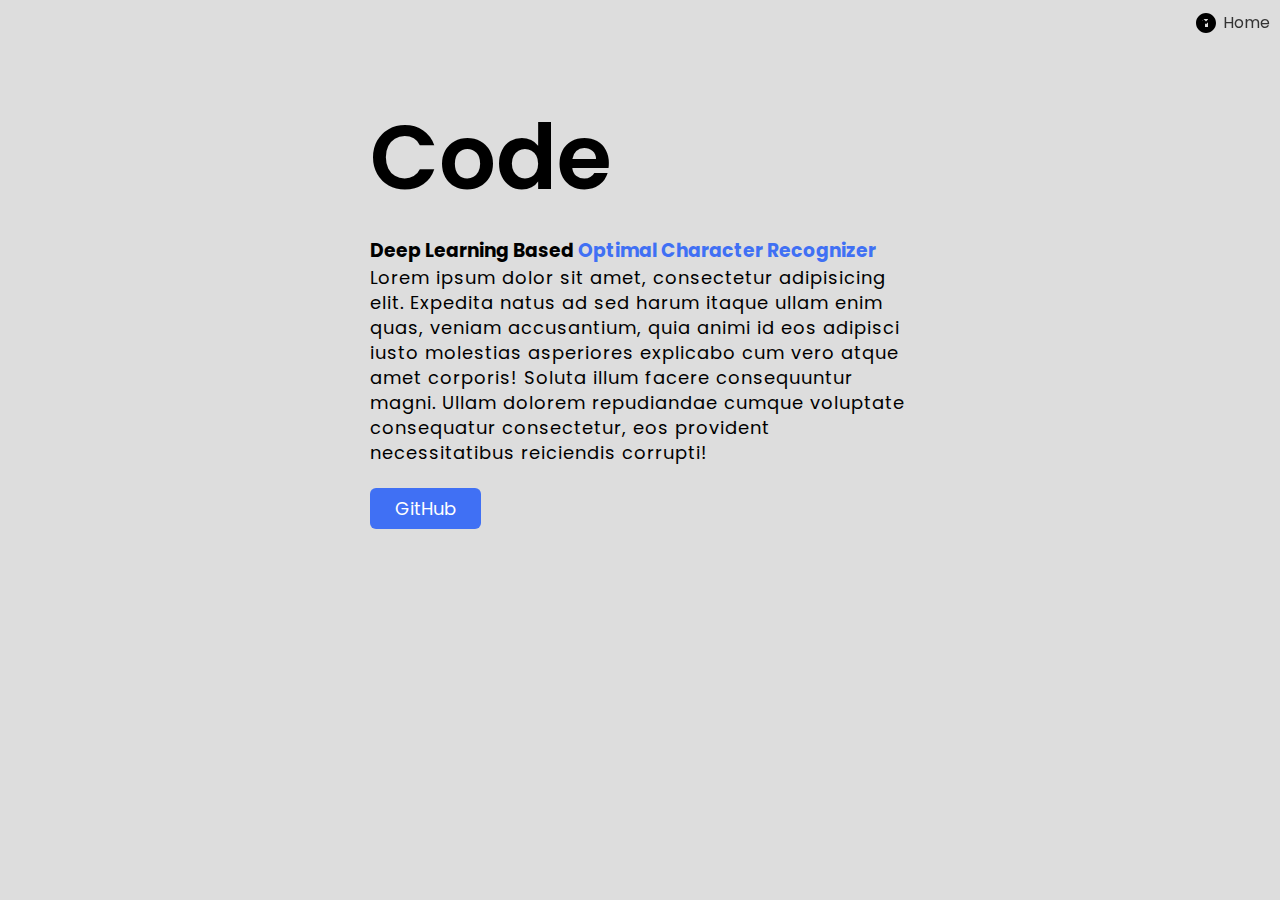
==== AboutUs.html @ 41824250 "ADDED CODE" ====
<!DOCTYPE html>

<html lang="en">
<head>
  <meta charset="UTF-8">
  <meta name="viewport" content="width=device-width, initial-scale=1.0">
  <meta http-equiv="X-UA-Compatible" content="ie=edge">
 <title> An About Us Page</title>
  <!---Custom Css File!--->
  <link rel="stylesheet" href="style-aboutus.css">
</head>
<body>
    <div class="home-icon-container">
        <a href="index.html" class="home-icon">
          <svg xmlns="http://www.w3.org/2000/svg" width="24" height="24" viewBox="0 0 24 24">
            <path d="M12 2C6.48 2 2 6.48 2 12s4.48 10 10 10 10-4.48 10-10S17.52 2 12 2zm1 14h-2v-6h-3v-2h6v8zm4-11.41L15.41 7 12 10.41 8.59 7 7.17 8.41 12 13.24l4.83-4.83L16.41 7z"/>
            <path d="M0 0h24v24H0z" fill="none"/>
          </svg>
          Home
        </a>
      </div>
      
  <section class="about-us">
    <div class="about">
      <!--<img src="girl.png" class="pic">-->
      <div class="text">
        <h2>Code</h2>
        <h3>Deep Learning Based <span>Optimal Character Recognizer</span></h3>
          <p>Lorem ipsum dolor sit amet, consectetur adipisicing elit. Expedita natus ad sed harum itaque ullam enim quas, veniam accusantium, quia animi id eos adipisci iusto molestias asperiores explicabo cum vero atque amet corporis! Soluta illum facere consequuntur magni. Ullam dolorem repudiandae cumque voluptate consequatur consectetur, eos provident necessitatibus reiciendis corrupti!</p>
        <div class="data">
        <a href="https://github.com/VivekanandaReddy3/DeepOCR" class="hire">GitHub</a>
        </div>
      </div>
    </div>
  </section>
</body>
</html>
---- style-aboutus.css ----
@import url('https://fonts.googleapis.com/css2?family=Poppins:wght@200;300;400;500&display=swap');
*{
  margin: 0;
  padding: 0;
  box-sizing: border-box;
  font-family: 'Poppins', sans-serif;
}
.about-us{
  height: 100vh;
  width: 100%;
  padding: 90px 0;
  background: #ddd;
}
.pic{
  height: auto;
  width:  302px;
}
.about{
  width: 1130px;
  max-width: 85%;
  margin: 0 auto;
  display: flex;
  align-items: center;
  justify-content: space-around;
}
.text{
  width: 540px;
}
.text h2{
  font-size: 90px;
  font-weight: 600;
  margin-bottom: 10px;

}
.text h5{
  font-size: 22px;
  font-weight: 500;
  margin-bottom: 20px;
}
span{
  color: #4070f4;
}
.text p{
  font-size: 18px;
  line-height: 25px;
  letter-spacing: 1px;
}
.data{
  margin-top: 30px;
}
.hire{
  font-size: 18px;
  background: #4070f4;
  color: #fff;
  text-decoration: none;
  border: none;
  padding: 8px 25px;
  border-radius: 6px;
  transition: 0.5s;
}
.hire:hover{
  background: #000;
  border: 1px solid #4070f4;
}

/* Container to position the home icon */
.home-icon-container {
  position: fixed;
  top: 10px; /* Adjust the top position as needed */
  right: 10px; /* Adjust the right position as needed */
  cursor: pointer;
  z-index: 1000; /* Ensure it's on top of other elements */
}

/* Style for the home icon */
.home-icon {
  display: flex;
  align-items: center;
  text-decoration: none;
  color: #333; /* Adjust the color as needed */
}

/* Style for the SVG icon */
.home-icon svg {
  width: 24px; /* Adjust the width as needed */
  height: 24px; /* Adjust the height as needed */
  margin-right: 5px; /* Adjust the margin as needed */
}
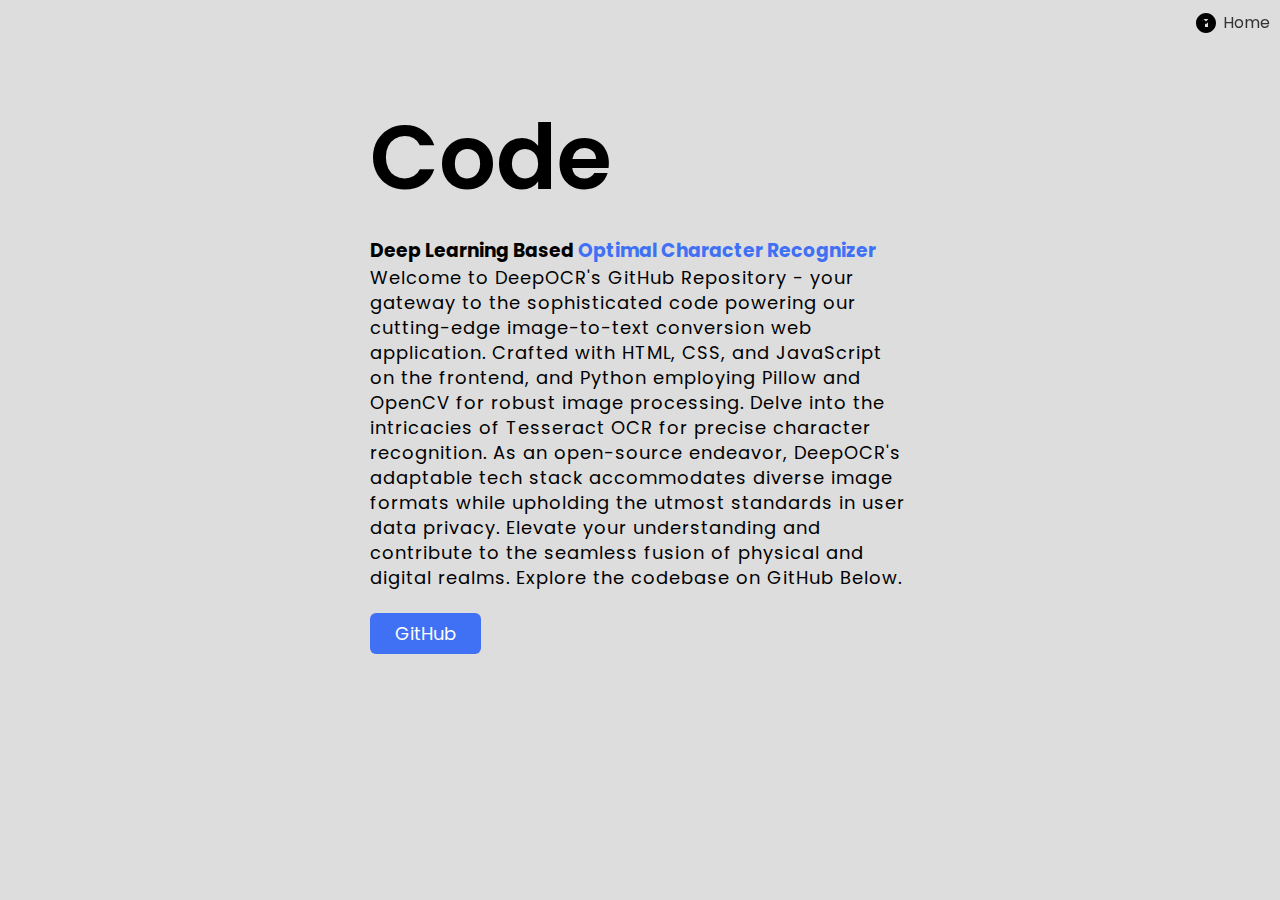
==== commit a496b8e0: "Modified Code Page" ====
--- a/AboutUs.html
+++ b/AboutUs.html
@@ -22,11 +22,12 @@
       
   <section class="about-us">
     <div class="about">
-      <!--<img src="girl.png" class="pic">-->
+      <!-- <img href="" class="pic"> -->
       <div class="text">
         <h2>Code</h2>
         <h3>Deep Learning Based <span>Optimal Character Recognizer</span></h3>
-          <p>Lorem ipsum dolor sit amet, consectetur adipisicing elit. Expedita natus ad sed harum itaque ullam enim quas, veniam accusantium, quia animi id eos adipisci iusto molestias asperiores explicabo cum vero atque amet corporis! Soluta illum facere consequuntur magni. Ullam dolorem repudiandae cumque voluptate consequatur consectetur, eos provident necessitatibus reiciendis corrupti!</p>
+          <p>
+            Welcome to DeepOCR's GitHub Repository - your gateway to the sophisticated code powering our cutting-edge image-to-text conversion web application. Crafted with HTML, CSS, and JavaScript on the frontend, and Python employing Pillow and OpenCV for robust image processing. Delve into the intricacies of Tesseract OCR for precise character recognition. As an open-source endeavor, DeepOCR's adaptable tech stack accommodates diverse image formats while upholding the utmost standards in user data privacy. Elevate your understanding and contribute to the seamless fusion of physical and digital realms. Explore the codebase on GitHub Below.</p>
         <div class="data">
         <a href="https://github.com/VivekanandaReddy3/DeepOCR" class="hire">GitHub</a>
         </div>
